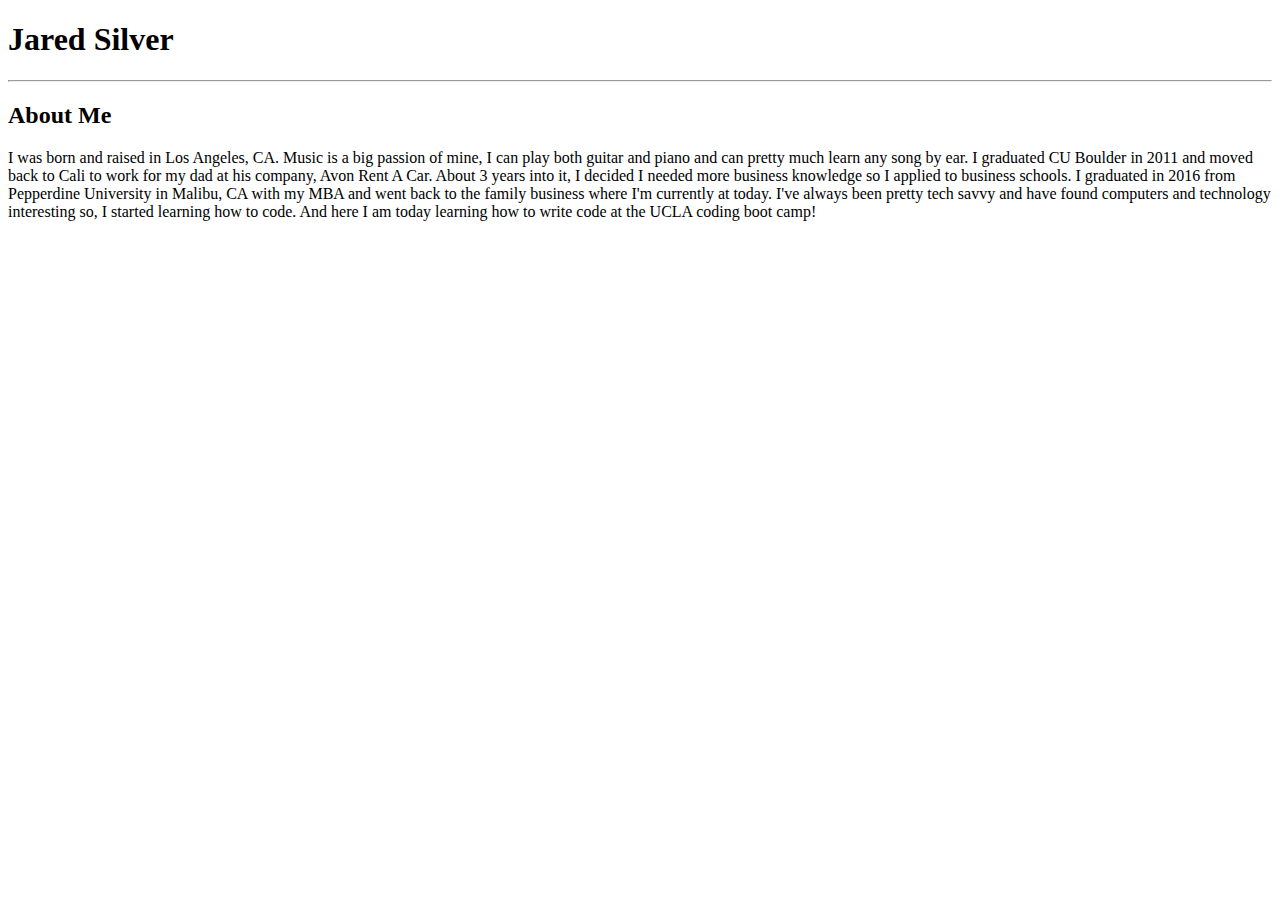
==== index.html @ e927e4d8 "updated about" ====
<!DOCTYPE html>
<html lang="en-us">

<html>
    <head>
        <meta charset="UTF-8">
        <title>Jared Silver's Portfolio</title>
        <link rel="stylesheet" type="text/css" href="style.css">
    </head>
    <body>
        <h1 id="h1">Jared Silver</h1>
        <hr>

        <h2 id="h2">About Me</h2>

        <p id="p01">I was born and raised in Los Angeles, CA. Music is a big passion of mine, I can play both guitar and piano and can pretty much learn any song by ear. I graduated CU Boulder in 2011 and moved back to Cali to work for my dad at his company, Avon Rent A Car. About 3 years into it, I decided I needed more business knowledge so I applied to business schools. I graduated in 2016 from Pepperdine University in Malibu, CA with my MBA and went back to the family business where I'm currently at today. I've always been pretty tech savvy and have found computers and technology interesting so,
           I started learning how to code. And here I am today learning how to write code at the UCLA coding boot camp!
        </p>
    </body>
</html>
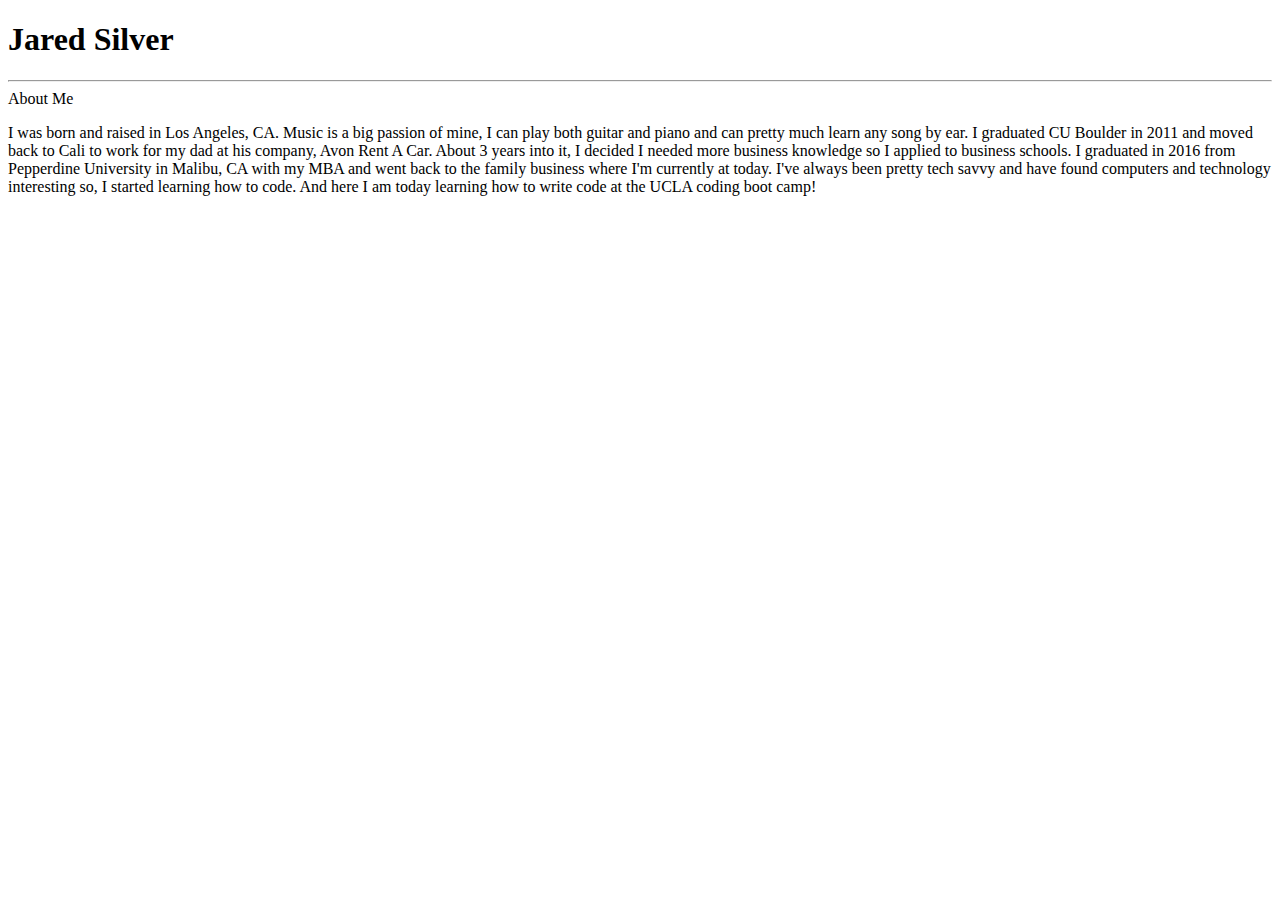
==== commit f5ecda9e: "bio add" ====
--- a/index.html
+++ b/index.html
@@ -8,12 +8,14 @@
         <link rel="stylesheet" type="text/css" href="style.css">
     </head>
     <body>
-        <h1 id="h1">Jared Silver</h1>
+        <div class="jumbotron bg-primary text-center">
+        <h1>Jared Silver</h1>
+        </div>
         <hr>
 
-        <h2 id="h2">About Me</h2>
+        <h2">About Me</h2>
 
-        <p id="p01">I was born and raised in Los Angeles, CA. Music is a big passion of mine, I can play both guitar and piano and can pretty much learn any song by ear. I graduated CU Boulder in 2011 and moved back to Cali to work for my dad at his company, Avon Rent A Car. About 3 years into it, I decided I needed more business knowledge so I applied to business schools. I graduated in 2016 from Pepperdine University in Malibu, CA with my MBA and went back to the family business where I'm currently at today. I've always been pretty tech savvy and have found computers and technology interesting so,
+        <p>I was born and raised in Los Angeles, CA. Music is a big passion of mine, I can play both guitar and piano and can pretty much learn any song by ear. I graduated CU Boulder in 2011 and moved back to Cali to work for my dad at his company, Avon Rent A Car. About 3 years into it, I decided I needed more business knowledge so I applied to business schools. I graduated in 2016 from Pepperdine University in Malibu, CA with my MBA and went back to the family business where I'm currently at today. I've always been pretty tech savvy and have found computers and technology interesting so,
            I started learning how to code. And here I am today learning how to write code at the UCLA coding boot camp!
         </p>
     </body>
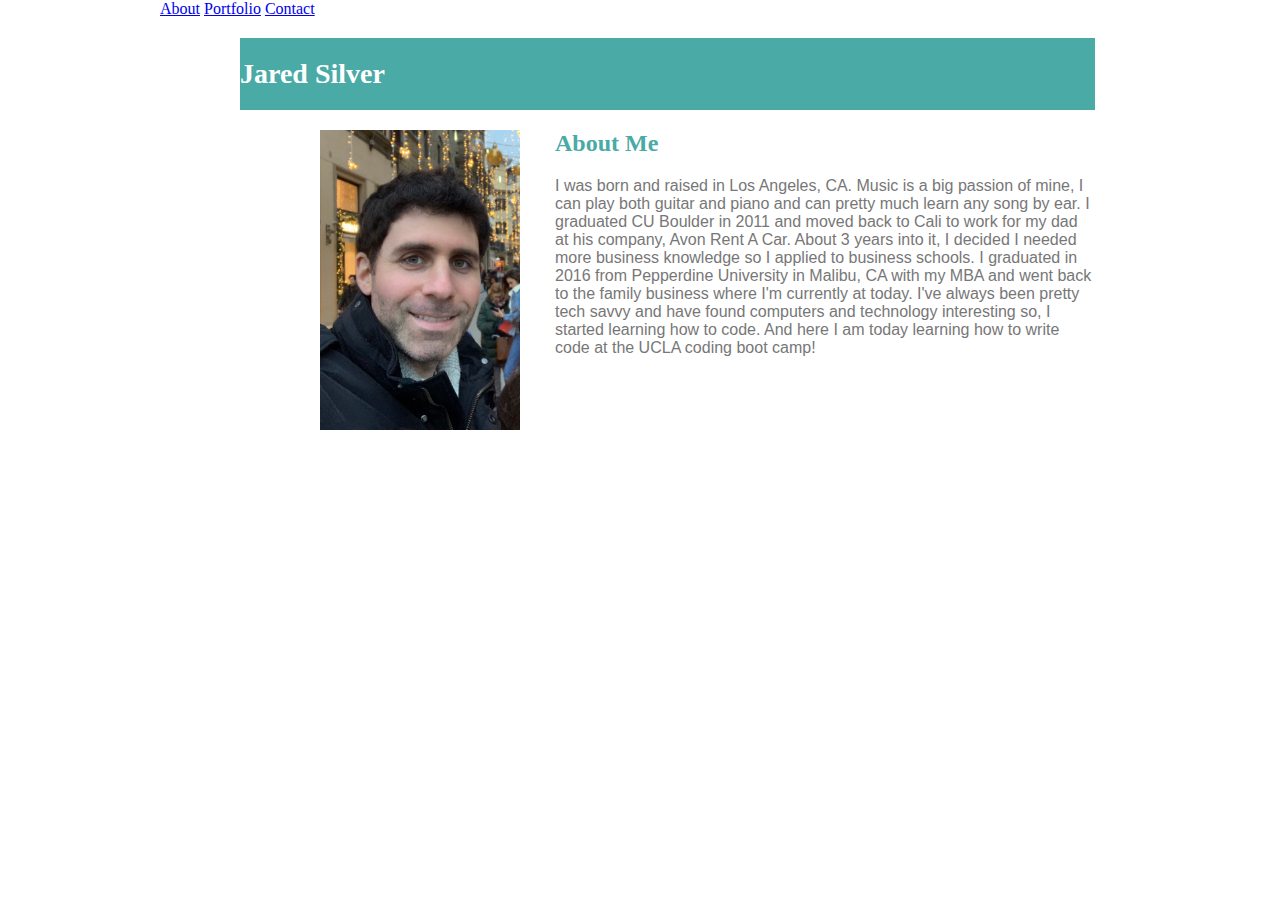
==== commit b529f71d: "added navbar" ====
--- a/index.html
+++ b/index.html
@@ -5,18 +5,30 @@
     <head>
         <meta charset="UTF-8">
         <title>Jared Silver's Portfolio</title>
-        <link rel="stylesheet" type="text/css" href="style.css">
+        <link rel="stylesheet" type="text/css" href="assets/css/style.css">
     </head>
+
     <body>
-        <div class="jumbotron bg-primary text-center">
-        <h1>Jared Silver</h1>
+        <div class="container">
+            <div class="topnav">
+                <a class="active" href="index.html">About</a>
+                <a href="portfolio.html">Portfolio</a>
+                <a href="contact.html">Contact</a>
+            </div>
+                
+
+            <section id="my-name">
+                <h1>Jared Silver</h1>
+
+                <img src="assets/images/biopic.jpeg" alt="Your Name" id="bio-image">
+            
+            
+                <h2>About Me</h2>
+
+                <p>I was born and raised in Los Angeles, CA. Music is a big passion of mine, I can play both guitar and piano and can pretty much learn any song by ear. I graduated CU Boulder in 2011 and moved back to Cali to work for my dad at his company, Avon Rent A Car. About 3 years into it, I decided I needed more business knowledge so I applied to business schools. I graduated in 2016 from Pepperdine University in Malibu, CA with my MBA and went back to the family business where I'm currently at today. I've always been pretty tech savvy and have found computers and technology interesting so,
+                I started learning how to code. And here I am today learning how to write code at the UCLA coding boot camp!
+                </p>
+            </section>
         </div>
-        <hr>
-
-        <h2">About Me</h2>
-
-        <p>I was born and raised in Los Angeles, CA. Music is a big passion of mine, I can play both guitar and piano and can pretty much learn any song by ear. I graduated CU Boulder in 2011 and moved back to Cali to work for my dad at his company, Avon Rent A Car. About 3 years into it, I decided I needed more business knowledge so I applied to business schools. I graduated in 2016 from Pepperdine University in Malibu, CA with my MBA and went back to the family business where I'm currently at today. I've always been pretty tech savvy and have found computers and technology interesting so,
-           I started learning how to code. And here I am today learning how to write code at the UCLA coding boot camp!
-        </p>
     </body>
 </html>--- a/assets/css/style.css
+++ b/assets/css/style.css
@@ -0,0 +1,44 @@
+body{
+    background-color: #ffffff;
+    color:#777777;
+
+    margin: 0;
+    padding: 0;
+
+}
+
+.container{
+    width:960px;
+    margin: 0 auto;
+}
+
+h1{
+    background-color: #4aaaa5;
+    font-family: Georgia, 'Times New Roman', Times, serif;
+    font-size: 28px;
+    color: white;
+
+    padding-top: 20px;
+    padding-bottom: 20px;
+    margin: 0;
+}
+
+p{
+    color: #777777;
+    font-family: Arial, Helvetica, sans-serif;
+}
+
+#my-name, #bio-image{
+    color:#4aaaa5;
+    font-family:Georgia, 'Times New Roman', Times, serif;
+    
+    padding:10px 15px 16px 70px;
+    margin: 10px;
+    float: left;
+}
+
+#bio-image{
+    margin-right: 20px;
+    width: 200px;
+    height: 300px;
+}
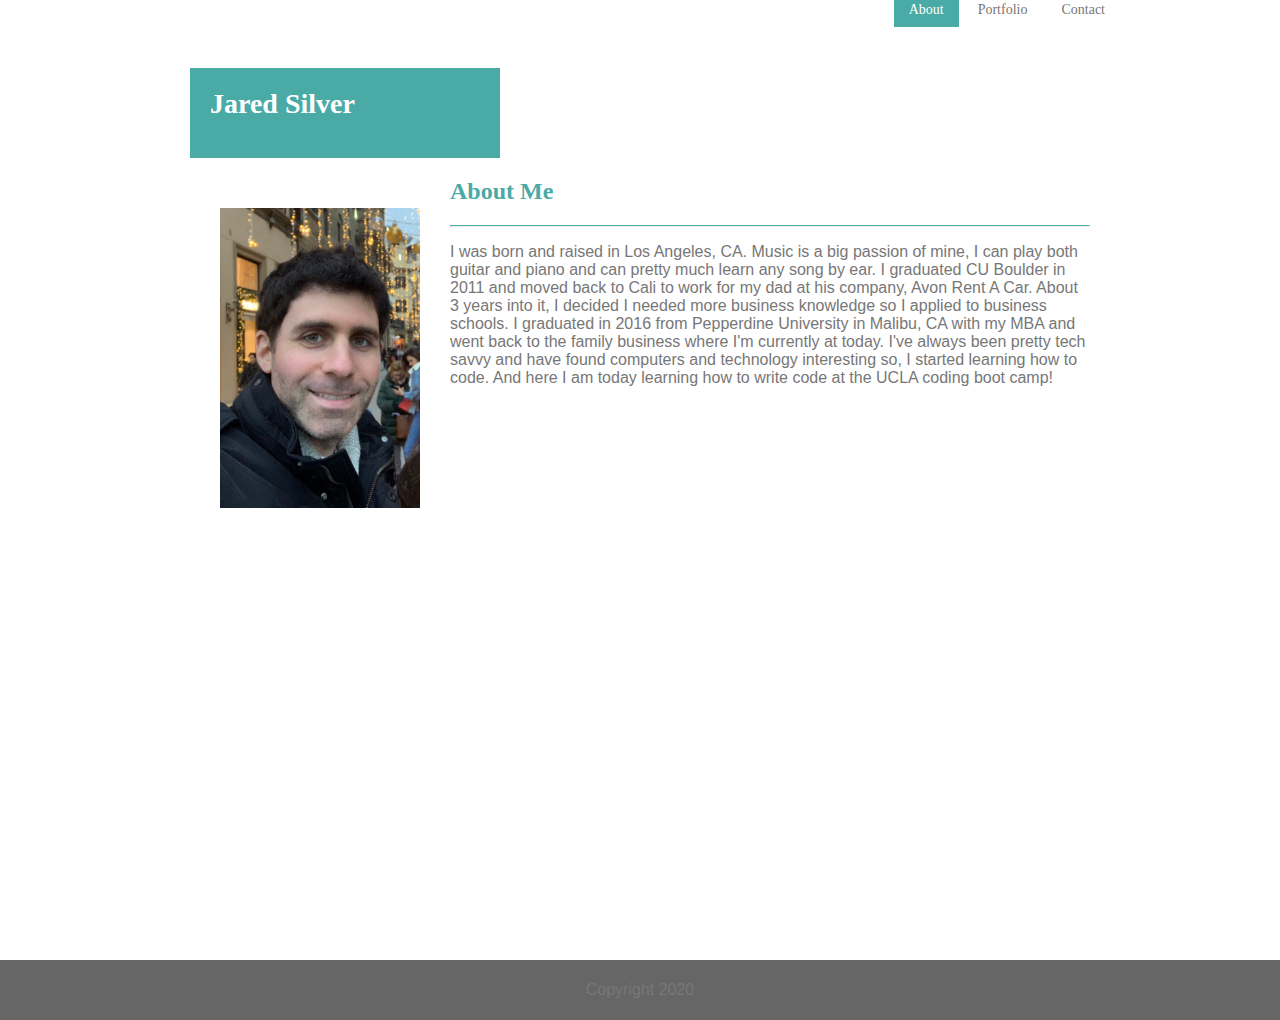
==== commit f99efa7b: "contact page" ====
--- a/index.html
+++ b/index.html
@@ -18,17 +18,25 @@
                 
 
             <section id="my-name">
-                <h1>Jared Silver</h1>
-
+                
+                    <h1>Jared Silver</h1>
+                
                 <img src="assets/images/biopic.jpeg" alt="Your Name" id="bio-image">
             
-            
+            <article>
                 <h2>About Me</h2>
+
+                <hr>
 
                 <p>I was born and raised in Los Angeles, CA. Music is a big passion of mine, I can play both guitar and piano and can pretty much learn any song by ear. I graduated CU Boulder in 2011 and moved back to Cali to work for my dad at his company, Avon Rent A Car. About 3 years into it, I decided I needed more business knowledge so I applied to business schools. I graduated in 2016 from Pepperdine University in Malibu, CA with my MBA and went back to the family business where I'm currently at today. I've always been pretty tech savvy and have found computers and technology interesting so,
                 I started learning how to code. And here I am today learning how to write code at the UCLA coding boot camp!
                 </p>
+            </article>   
             </section>
         </div>
+
+        <footer>
+            <p>Copyright 2020</p>
+        </footer>
     </body>
 </html>--- a/assets/css/style.css
+++ b/assets/css/style.css
@@ -2,14 +2,37 @@
     background-color: #ffffff;
     color:#777777;
 
-    margin: 0;
-    padding: 0;
+    margin: auto;
+    padding: auto;
 
 }
 
 .container{
-    width:960px;
+    width: 960px;
+    height: 960px;
     margin: 0 auto;
+}
+
+.topnav {
+    float: right;
+}
+
+.topnav a {
+    color: #777777;
+    text-align: center;
+    padding: 10px 15px;
+    text-decoration: none;
+    font-size: 14px;
+}
+
+.topnav a:hover {
+    background-color: aliceblue;
+    color: #777777;
+}
+
+.topnav a.active {
+    background-color: #4aaaa5;
+    color: white;
 }
 
 h1{
@@ -18,9 +41,10 @@
     font-size: 28px;
     color: white;
 
-    padding-top: 20px;
-    padding-bottom: 20px;
-    margin: 0;
+    height: 50px;
+    width: 30%;
+    padding: 20px;
+    margin: 20px 0;
 }
 
 p{
@@ -32,13 +56,25 @@
     color:#4aaaa5;
     font-family:Georgia, 'Times New Roman', Times, serif;
     
-    padding:10px 15px 16px 70px;
+    padding:20px;
     margin: 10px;
     float: left;
 }
 
 #bio-image{
-    margin-right: 20px;
+    margin-right: 10px;
     width: 200px;
     height: 300px;
 }
+
+hr {
+    border-top: 1px solid #4aaaa5;
+}
+
+footer {
+    display: flex;
+    justify-content: center;
+    padding: 5px;
+    background-color: #666666;
+    color: #fff;
+}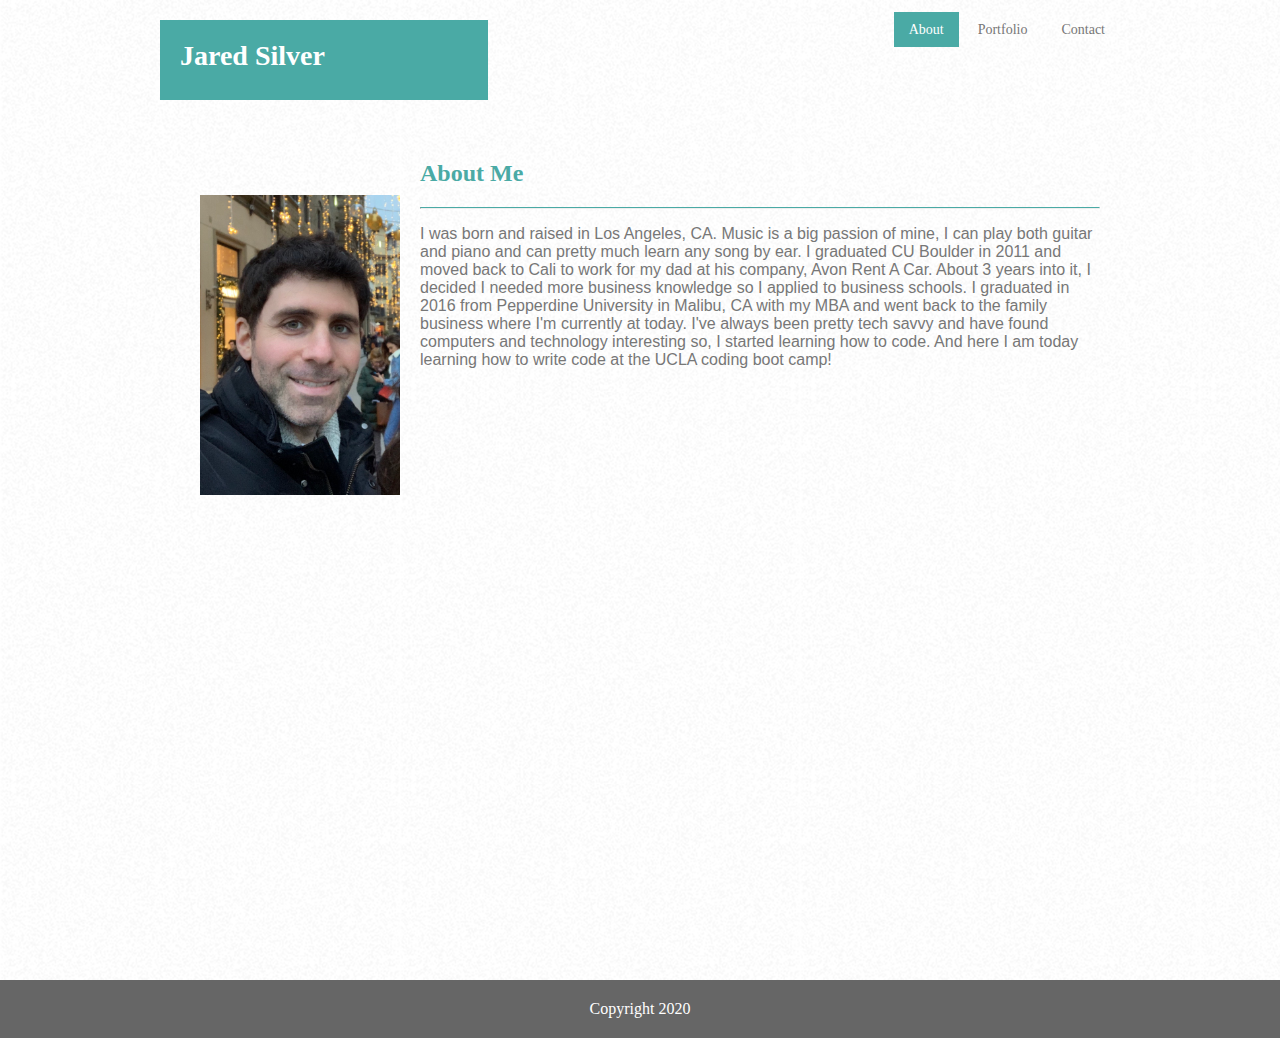
==== commit 33107681: "updated bkg and footer" ====
--- a/index.html
+++ b/index.html
@@ -1,7 +1,6 @@
 <!DOCTYPE html>
 <html lang="en-us">
 
-<html>
     <head>
         <meta charset="UTF-8">
         <title>Jared Silver's Portfolio</title>
@@ -10,33 +9,36 @@
 
     <body>
         <div class="container">
+
             <div class="topnav">
                 <a class="active" href="index.html">About</a>
                 <a href="portfolio.html">Portfolio</a>
                 <a href="contact.html">Contact</a>
             </div>
+
+            <header>
+                    <h1>Jared Silver</h1>
+            </header>
+
+            <section id="main-bio">
                 
-
-            <section id="my-name">
+                    
                 
-                    <h1>Jared Silver</h1>
-                
-                <img src="assets/images/biopic.jpeg" alt="Your Name" id="bio-image">
+                <img src="assets/images/biopic.jpeg" alt="Jared Silver" id="bio-image">
             
-            <article>
+            
                 <h2>About Me</h2>
 
                 <hr>
 
                 <p>I was born and raised in Los Angeles, CA. Music is a big passion of mine, I can play both guitar and piano and can pretty much learn any song by ear. I graduated CU Boulder in 2011 and moved back to Cali to work for my dad at his company, Avon Rent A Car. About 3 years into it, I decided I needed more business knowledge so I applied to business schools. I graduated in 2016 from Pepperdine University in Malibu, CA with my MBA and went back to the family business where I'm currently at today. I've always been pretty tech savvy and have found computers and technology interesting so,
                 I started learning how to code. And here I am today learning how to write code at the UCLA coding boot camp!
-                </p>
-            </article>   
+                </p>  
             </section>
         </div>
 
         <footer>
-            <p>Copyright 2020</p>
+            Copyright 2020
         </footer>
     </body>
 </html>--- a/assets/css/style.css
+++ b/assets/css/style.css
@@ -1,6 +1,8 @@
 body{
     background-color: #ffffff;
-    color:#777777;
+
+    background-image: url("so-white.png");
+    background-repeat: repeat;
 
     margin: auto;
     padding: auto;
@@ -41,7 +43,7 @@
     font-size: 28px;
     color: white;
 
-    height: 50px;
+    height: 40px;
     width: 30%;
     padding: 20px;
     margin: 20px 0;
@@ -52,19 +54,21 @@
     font-family: Arial, Helvetica, sans-serif;
 }
 
-#my-name, #bio-image{
+#main-bio, #bio-image{
     color:#4aaaa5;
     font-family:Georgia, 'Times New Roman', Times, serif;
     
-    padding:20px;
+    padding:20px 10px 20px 10px;
     margin: 10px;
-    float: left;
 }
 
 #bio-image{
+    position: relative;
+    top: 25px;
     margin-right: 10px;
     width: 200px;
     height: 300px;
+    float: left;
 }
 
 hr {
@@ -74,7 +78,7 @@
 footer {
     display: flex;
     justify-content: center;
-    padding: 5px;
+    padding: 20px;
     background-color: #666666;
     color: #fff;
 }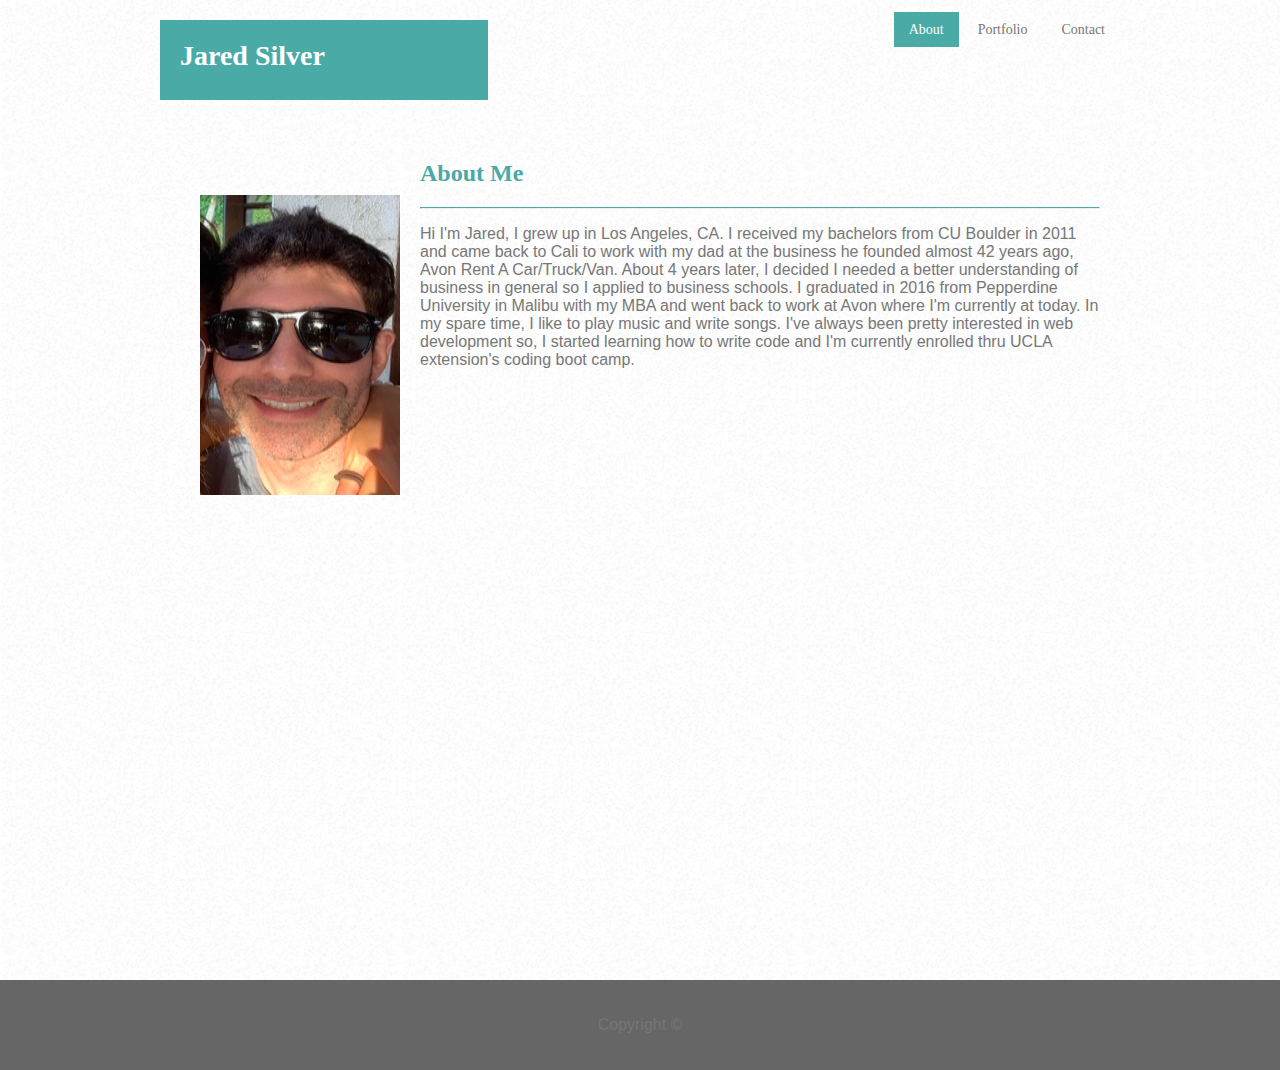
==== commit 020cab80: "fixed about and contact page. started portfolio page" ====
--- a/index.html
+++ b/index.html
@@ -9,36 +9,35 @@
 
     <body>
         <div class="container">
-
+        <header id="main-header">
             <div class="topnav">
                 <a class="active" href="index.html">About</a>
                 <a href="portfolio.html">Portfolio</a>
                 <a href="contact.html">Contact</a>
             </div>
-
-            <header>
-                    <h1>Jared Silver</h1>
-            </header>
+        
+            
+                <h1>Jared Silver</h1>
+            
+        </header>
 
             <section id="main-bio">
                 
-                    
-                
-                <img src="assets/images/biopic.jpeg" alt="Jared Silver" id="bio-image">
+                    <img src="assets/images/IMG_1296_200x200.jpeg" alt="Jared Silver" id="bio-image">
             
             
-                <h2>About Me</h2>
+                    <h2>About Me</h2>
 
-                <hr>
+                    <hr>
 
-                <p>I was born and raised in Los Angeles, CA. Music is a big passion of mine, I can play both guitar and piano and can pretty much learn any song by ear. I graduated CU Boulder in 2011 and moved back to Cali to work for my dad at his company, Avon Rent A Car. About 3 years into it, I decided I needed more business knowledge so I applied to business schools. I graduated in 2016 from Pepperdine University in Malibu, CA with my MBA and went back to the family business where I'm currently at today. I've always been pretty tech savvy and have found computers and technology interesting so,
-                I started learning how to code. And here I am today learning how to write code at the UCLA coding boot camp!
-                </p>  
+                    <p> Hi I'm Jared, I grew up in Los Angeles, CA. I received my bachelors from CU Boulder in 2011 and came back to Cali to work with my dad at the business he founded almost 42 years ago, Avon Rent A Car/Truck/Van. About 4 years later, I decided I needed a better understanding of business in general so I applied to business schools. I graduated in 2016 from Pepperdine University in Malibu with my MBA and went back to work at Avon where I'm currently at today. In my spare time, I like to play music and write songs. I've always been pretty interested in web development so,
+                        I started learning how to write code and I'm currently enrolled thru UCLA extension's coding boot camp.
+                    </p>  
             </section>
         </div>
-
-        <footer>
-            Copyright 2020
+        <footer id="main-footer">
+            <p>Copyright &copy;</p>
         </footer>
+    
     </body>
 </html>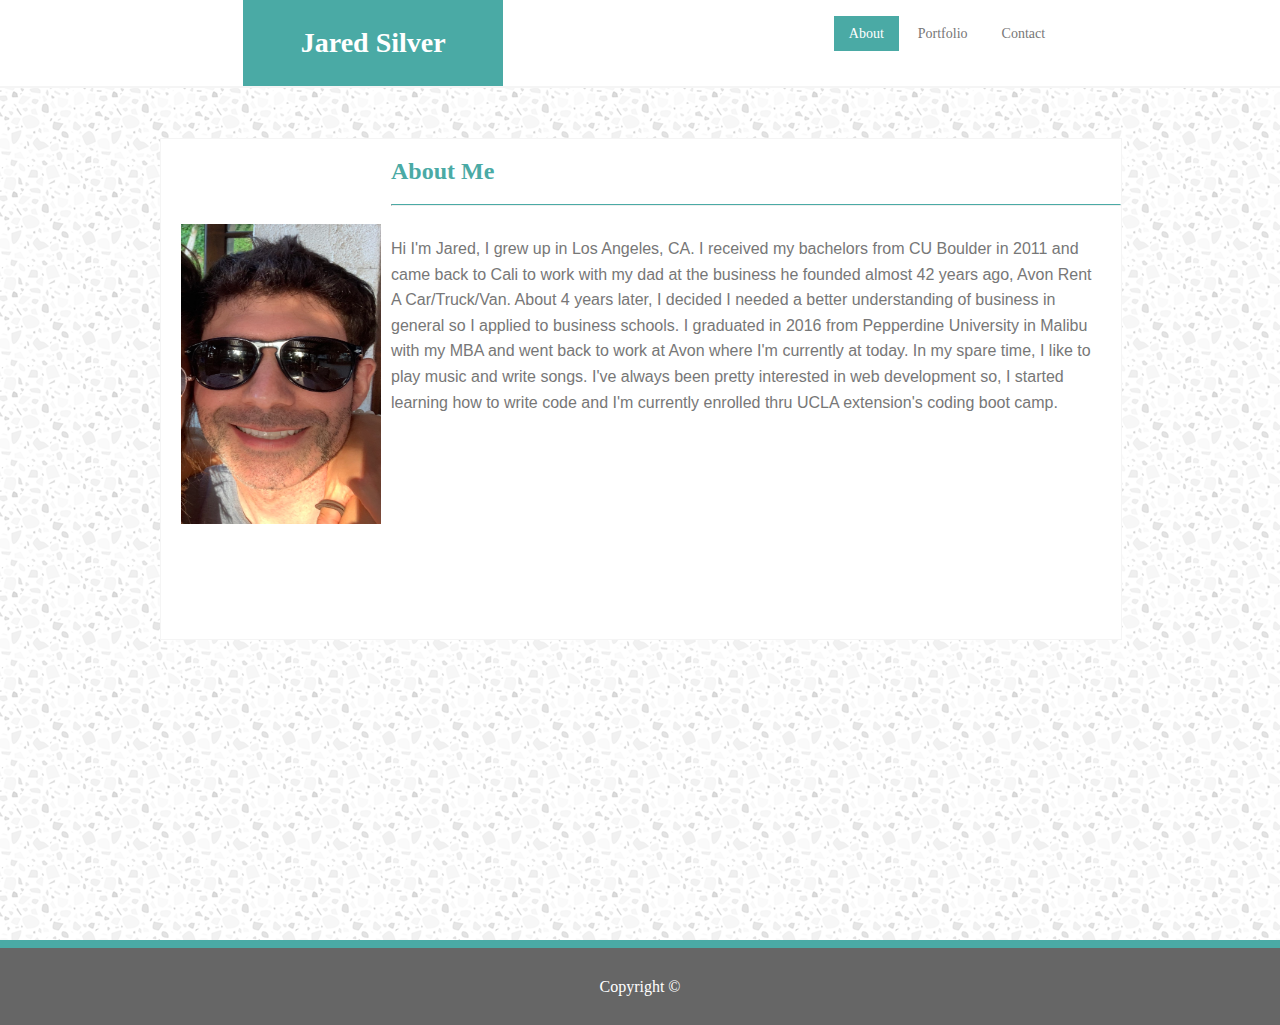
==== commit 04438103: "added borders and width around bio" ====
--- a/index.html
+++ b/index.html
@@ -8,22 +8,25 @@
     </head>
 
     <body>
+        <div class="header-container">
+            <header id="main-header">
+                    <div class="topnav">
+                        <a class="active" href="index.html">About</a>
+                        <a href="portfolio.html">Portfolio</a>
+                        <a href="contact.html">Contact</a>
+                    </div>
+                
+                    
+                        <h1>Jared Silver</h1>
+                    
+                </header>
+                </div>
+        
         <div class="container">
-        <header id="main-header">
-            <div class="topnav">
-                <a class="active" href="index.html">About</a>
-                <a href="portfolio.html">Portfolio</a>
-                <a href="contact.html">Contact</a>
-            </div>
-        
-            
-                <h1>Jared Silver</h1>
-            
-        </header>
-
+       
             <section id="main-bio">
                 
-                    <img src="assets/images/IMG_1296_200x200.jpeg" alt="Jared Silver" id="bio-image">
+                    <img src="assets/images/IMG_1296.jpeg" alt="Jared Silver" id="bio-image">
             
             
                     <h2>About Me</h2>
--- a/assets/css/style.css
+++ b/assets/css/style.css
@@ -1,22 +1,25 @@
 body{
-    background-color: #ffffff;
+    background-color: #f4f4f4;
+    color:#777777;
 
-    background-image: url("so-white.png");
+    background-image: url("../images/light-grey-terrazzo.png");
     background-repeat: repeat;
+    line-height: 1.6em;
 
     margin: auto;
-    padding: auto;
+    padding: 0;
 
 }
 
 .container{
     width: 960px;
-    height: 960px;
-    margin: 0 auto;
+    margin: auto;
 }
 
 .topnav {
     float: right;
+    width: 33.3%;
+    margin: 20px;
 }
 
 .topnav a {
@@ -37,37 +40,58 @@
     color: white;
 }
 
-h1{
+.header-container {
+    background: white;
+    border-bottom: 2px solid whitesmoke;
+}
+
+
+
+#main-header h1{
     background-color: #4aaaa5;
     font-family: Georgia, 'Times New Roman', Times, serif;
     font-size: 28px;
     color: white;
+    text-align: center;
 
-    height: 40px;
-    width: 30%;
-    padding: 20px;
-    margin: 20px 0;
+    width: 200px;
+    padding: 30px;
+    margin: 0 19%;
 }
 
-p{
-    color: #777777;
-    font-family: Arial, Helvetica, sans-serif;
+#main-bio{
+    width:960px;
+    height: 500px;
+    background: white;
+    border: 1px solid whitesmoke;
+    border-radius: none;
+    margin-top: 50px;
+
+    
+}
+#main-bio h2{
+    color:#4aaaa5;
+    font-family: Georgia, 'Times New Roman', Times, serif;
+    
+
 }
 
-#main-bio, #bio-image{
-    color:#4aaaa5;
-    font-family:Georgia, 'Times New Roman', Times, serif;
+
+#main-bio p{
+    color: #777777;;
+    font-family:Arial, Helvetica, sans-serif;
     
     padding:20px 10px 20px 10px;
     margin: 10px;
 }
 
 #bio-image{
-    position: relative;
-    top: 25px;
+
+    margin-left: 20px;
     margin-right: 10px;
     width: 200px;
     height: 300px;
+    padding-top: 85px;
     float: left;
 }
 
@@ -75,10 +99,12 @@
     border-top: 1px solid #4aaaa5;
 }
 
-footer {
-    display: flex;
-    justify-content: center;
-    padding: 20px;
+#main-footer{
+    text-align: center;
+    padding: 10px;
+    margin-top:300px;
     background-color: #666666;
     color: #fff;
+    border-top: 8px solid #4aaaa5;
+   
 }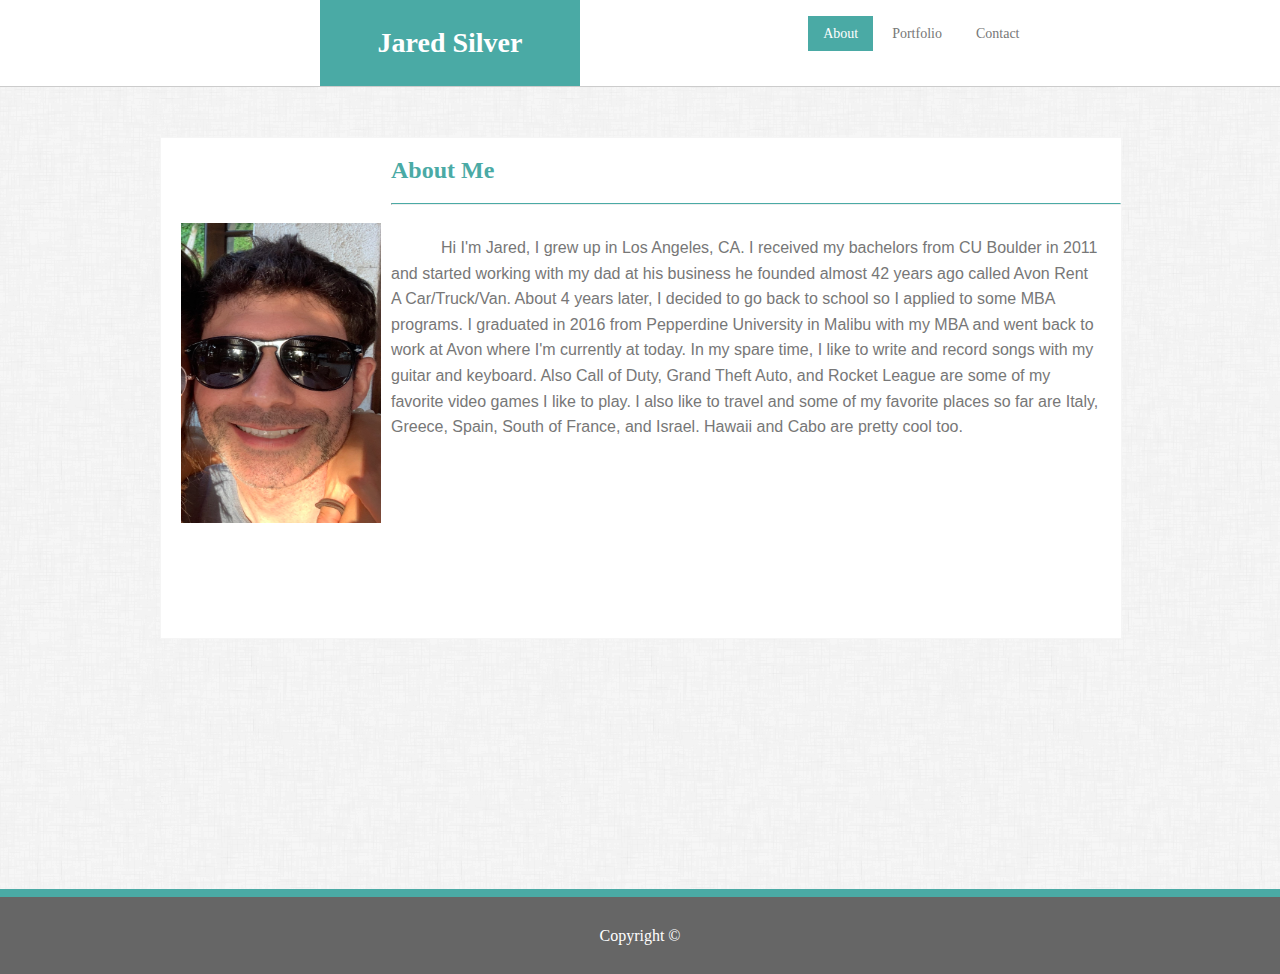
==== commit d7794752: "updated About me page and fixed portfolio page" ====
--- a/index.html
+++ b/index.html
@@ -3,7 +3,7 @@
 
     <head>
         <meta charset="UTF-8">
-        <title>Jared Silver's Portfolio</title>
+        <title>About Me</title>
         <link rel="stylesheet" type="text/css" href="assets/css/style.css">
     </head>
 
@@ -33,9 +33,7 @@
 
                     <hr>
 
-                    <p> Hi I'm Jared, I grew up in Los Angeles, CA. I received my bachelors from CU Boulder in 2011 and came back to Cali to work with my dad at the business he founded almost 42 years ago, Avon Rent A Car/Truck/Van. About 4 years later, I decided I needed a better understanding of business in general so I applied to business schools. I graduated in 2016 from Pepperdine University in Malibu with my MBA and went back to work at Avon where I'm currently at today. In my spare time, I like to play music and write songs. I've always been pretty interested in web development so,
-                        I started learning how to write code and I'm currently enrolled thru UCLA extension's coding boot camp.
-                    </p>  
+                    <p> Hi I'm Jared, I grew up in Los Angeles, CA. I received my bachelors from CU Boulder in 2011 and started working with my dad at his business he founded almost 42 years ago called Avon Rent A Car/Truck/Van. About 4 years later, I decided to go back to school so I applied to some MBA programs. I graduated in 2016 from Pepperdine University in Malibu with my MBA and went back to work at Avon where I'm currently at today. In my spare time, I like to write and record songs with my guitar and keyboard. Also Call of Duty, Grand Theft Auto, and Rocket League are some of my favorite video games I like to play. I also like to travel and some of my favorite places so far are Italy, Greece, Spain, South of France, and Israel. Hawaii and Cabo are pretty cool too.
             </section>
         </div>
         <footer id="main-footer">
--- a/assets/css/style.css
+++ b/assets/css/style.css
@@ -2,11 +2,11 @@
     background-color: #f4f4f4;
     color:#777777;
 
-    background-image: url("../images/light-grey-terrazzo.png");
+    background-image: url("../images/dust_scratches.png");
     background-repeat: repeat;
     line-height: 1.6em;
 
-    margin: auto;
+    margin: 0 auto;
     padding: 0;
 
 }
@@ -18,7 +18,7 @@
 
 .topnav {
     float: right;
-    width: 33.3%;
+    width: 35.3%;
     margin: 20px;
 }
 
@@ -42,9 +42,8 @@
 
 .header-container {
     background: white;
-    border-bottom: 2px solid whitesmoke;
+    border-bottom: 1px solid #cccccc;
 }
-
 
 
 #main-header h1{
@@ -56,7 +55,7 @@
 
     width: 200px;
     padding: 30px;
-    margin: 0 19%;
+    margin: 0 25%;
 }
 
 #main-bio{
@@ -80,6 +79,7 @@
 #main-bio p{
     color: #777777;;
     font-family:Arial, Helvetica, sans-serif;
+    text-indent: 50px;
     
     padding:20px 10px 20px 10px;
     margin: 10px;
@@ -102,7 +102,7 @@
 #main-footer{
     text-align: center;
     padding: 10px;
-    margin-top:300px;
+    margin-top:250px;
     background-color: #666666;
     color: #fff;
     border-top: 8px solid #4aaaa5;
